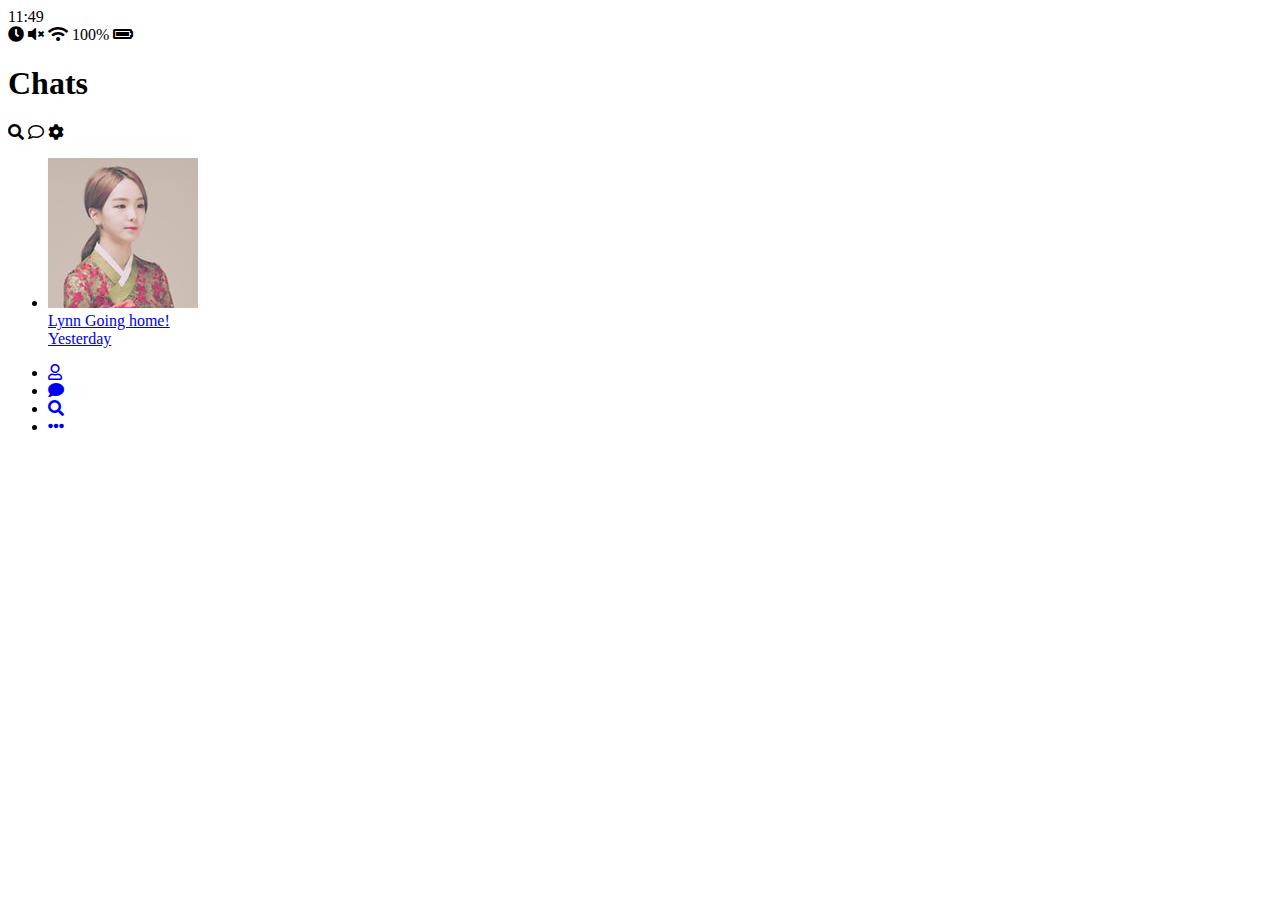
==== index.html @ 91ca387c "Edited HTML" ====
<!DOCTYPE html>
<html lang="en">
  <head>
    <meta charset="UTF-8" />
    <meta name="viewport" content="width=, initial-scale=1.0" />
    <meta http-equiv="X-UA-Compatible" content="ie=edge" />
    <link
      rel="stylesheet"
      href="https://use.fontawesome.com/releases/v5.9.0/css/all.css"
    />
    <title>Chats | Kakao Clone</title>
  </head>
  <body>
    <div class="status-bar">
      <div class="status-bar__colume">
        <span class="status-bar__clock">11:49</span>
      </div>
      <div class="status-bar__colume">
        <i class="fas fa-clock"></i>
        <i class="fas fa-volume-mute"></i>
        <i class="fas fa-wifi"></i>
        <span class="status-bar__battery-level">100%</span>
        <i class="fas fa-battery-full"></i>
      </div>
    </div>
    <header class="header">
      <div class="header__header-column">
        <h1 class="header__title">Chats</h1>
      </div>
      <div class="header__header-column">
        <span class="header__icon">
          <i class="fas fa-search"></i>
        </span>
        <span class="header__icon">
          <i class="far fa-comment"></i>
        </span>
        <span class="header__icon">
          <i class="fas fa-cog"></i>
        </span>
      </div>
    </header>
    <main class="chats">
      <ul class="chats__list">
        <li class="chats__chat chat">
          <a href="chat.html">
            <div class="chat__column">
              <img class="chat__avatar g-avatar" src="images/avatar.jpg" />
              <div class="chat__content">
                <span class="chat__username">
                  Lynn
                </span>
                <span class="chat__preveiw">Going home!</span>
              </div>
            </div>
            <div class="chat__column">
              <span class="chat__timestamp">Yesterday</span>
            </div>
          </a>
        </li>
      </ul>
    </main>
    <nav class="nav">
      <ul class="nav__list">
        <li class="nav__list-item">
          <a href="friends.html" class="nav__list-link">
            <i class="far fa-user"></i>
          </a>
        </li>
        <li class="nav__list-item">
          <a href="index.html" class="nav__list-link">
            <i class="fas fa-comment"></i>
          </a>
        </li>
        <li class="nav__list-item">
          <a href="find.html" class="nav__list-link">
            <i class="fas fa-search"></i>
          </a>
        </li>
        <li class="nav__list-item">
          <a href="more.html" class="nav__list-link">
            <i class="fas fa-ellipsis-h"></i>
          </a>
        </li>
      </ul>
    </nav>
  </body>
</html>
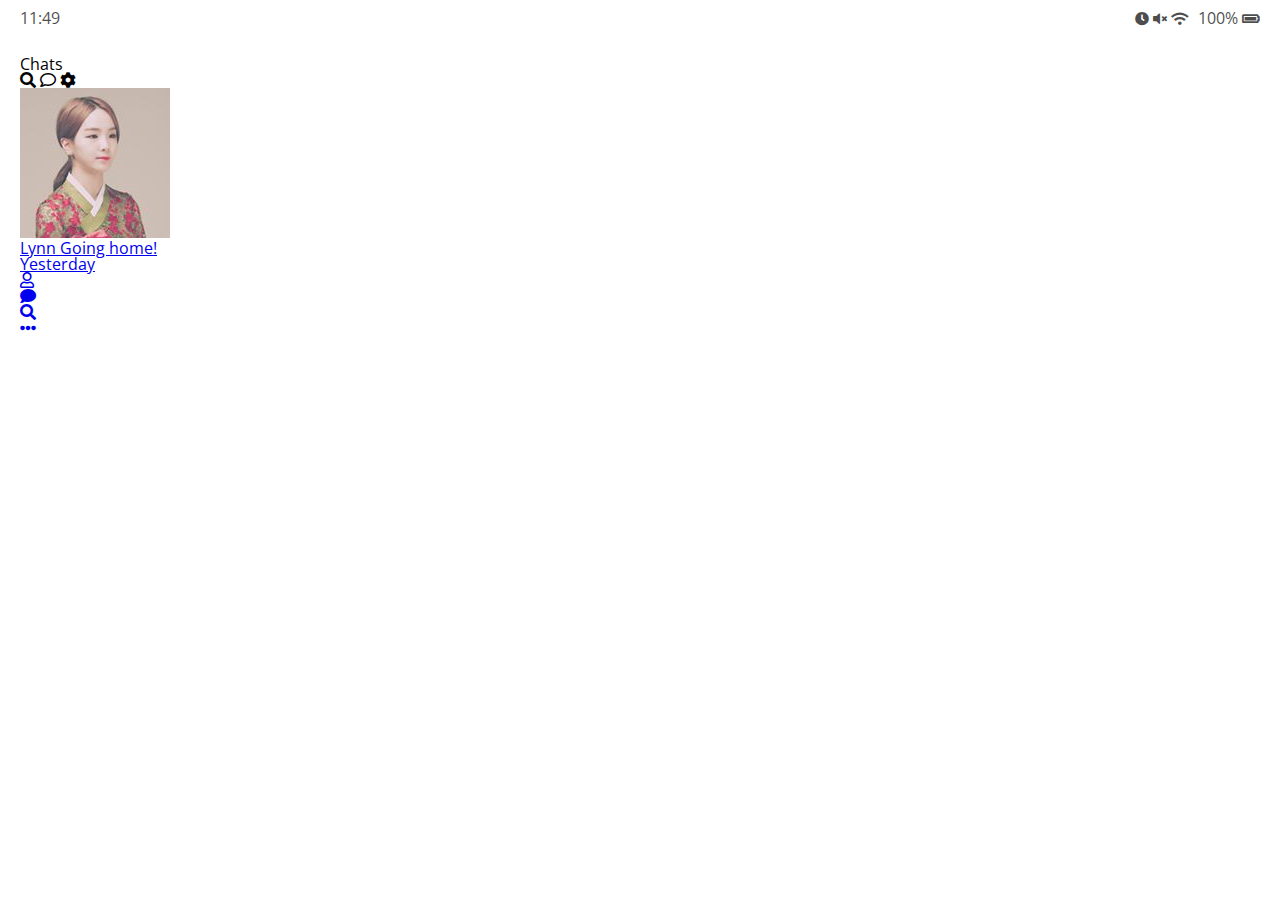
==== commit 65a0d6de: "Edited status-bar" ====
--- a/index.html
+++ b/index.html
@@ -8,6 +8,7 @@
       rel="stylesheet"
       href="https://use.fontawesome.com/releases/v5.9.0/css/all.css"
     />
+    <link rel="stylesheet" href="css/styles.css" />
     <title>Chats | Kakao Clone</title>
   </head>
   <body>
--- a/css/styles.css
+++ b/css/styles.css
@@ -0,0 +1,11 @@
+@import url("https://fonts.googleapis.com/css?family=Open+Sans:400,700&display=swap");
+@import "reset.css";
+@import "status-bar.css";
+
+body {
+  background-color: white;
+  padding: 10px 20px;
+  color: #020202;
+  font-family: "Open sans", -apple-system, BlinkMacSystemFont, "Segoe UI",
+    Roboto, Oxygen, Ubuntu, Cantarell, "Open Sans", "Helvetica Neue", sans-serif;
+}
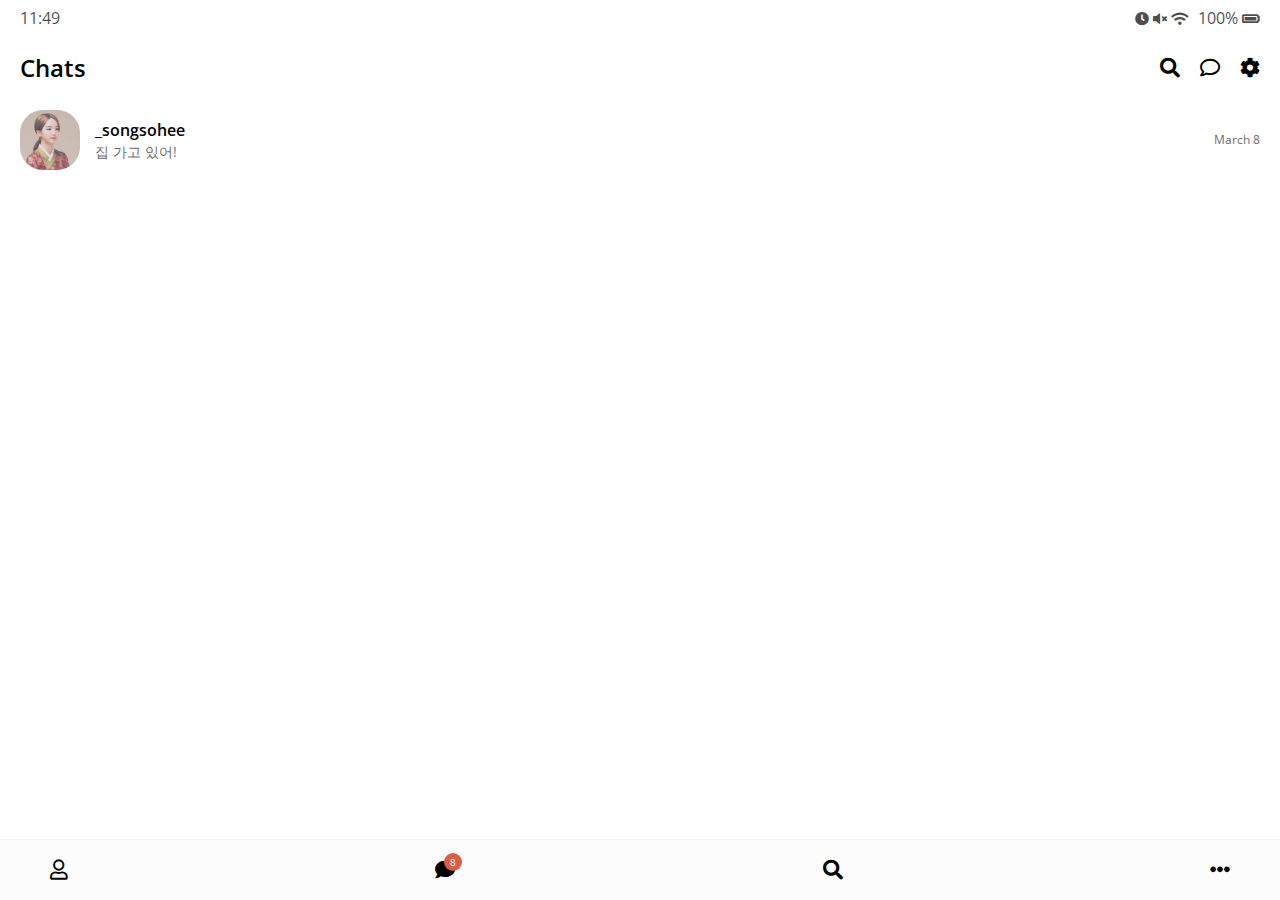
==== commit 4bcdda27: "2019.09.07" ====
--- a/index.html
+++ b/index.html
@@ -13,10 +13,10 @@
   </head>
   <body>
     <div class="status-bar">
-      <div class="status-bar__colume">
+      <div class="status-bar__column">
         <span class="status-bar__clock">11:49</span>
       </div>
-      <div class="status-bar__colume">
+      <div class="status-bar__column">
         <i class="fas fa-clock"></i>
         <i class="fas fa-volume-mute"></i>
         <i class="fas fa-wifi"></i>
@@ -44,18 +44,24 @@
       <ul class="chats__list">
         <li class="chats__chat chat">
           <a href="chat.html">
-            <div class="chat__column">
-              <img class="chat__avatar g-avatar" src="images/avatar.jpg" />
-              <div class="chat__content">
-                <span class="chat__username">
-                  Lynn
-                </span>
-                <span class="chat__preveiw">Going home!</span>
-              </div>
-            </div>
-            <div class="chat__column">
-              <span class="chat__timestamp">Yesterday</span>
-            </div>
+              <div class="chats__chat friend friend--lg">
+                  <div class="friend__column">
+                    <img src="images/avatar.jpg" class="m-avatar friend__avatar" />
+                    <div class="friend__content">
+                      <span class="friend__name">
+                        _songsohee
+                      </span>
+                      <span class="friend__bottom-text">
+                        집 가고 있어!
+                      </span>
+                    </div>
+                  </div>
+                  <div class="friend__column">
+                      <span class="chat__timestamp">
+                        March 8
+                      </span>
+                  </div>
+                </div>
           </a>
         </li>
       </ul>
@@ -69,6 +75,7 @@
         </li>
         <li class="nav__list-item">
           <a href="index.html" class="nav__list-link">
+            <div class="nav__badge">8</div>
             <i class="fas fa-comment"></i>
           </a>
         </li>
--- a/css/styles.css
+++ b/css/styles.css
@@ -1,6 +1,14 @@
-@import url("https://fonts.googleapis.com/css?family=Open+Sans:400,700&display=swap");
+@import url("https://fonts.googleapis.com/css?family=Open+Sans:400,600");
 @import "reset.css";
 @import "status-bar.css";
+@import "header.css";
+@import "nav-bar.css";
+@import "friend.css";
+@import "friends.css";
+
+* {
+  box-sizing: border-box;
+}
 
 body {
   background-color: white;
@@ -8,4 +16,9 @@
   color: #020202;
   font-family: "Open sans", -apple-system, BlinkMacSystemFont, "Segoe UI",
     Roboto, Oxygen, Ubuntu, Cantarell, "Open Sans", "Helvetica Neue", sans-serif;
-}
+  }
+
+a {
+  color: inherit;
+  text-decoration: none;
+}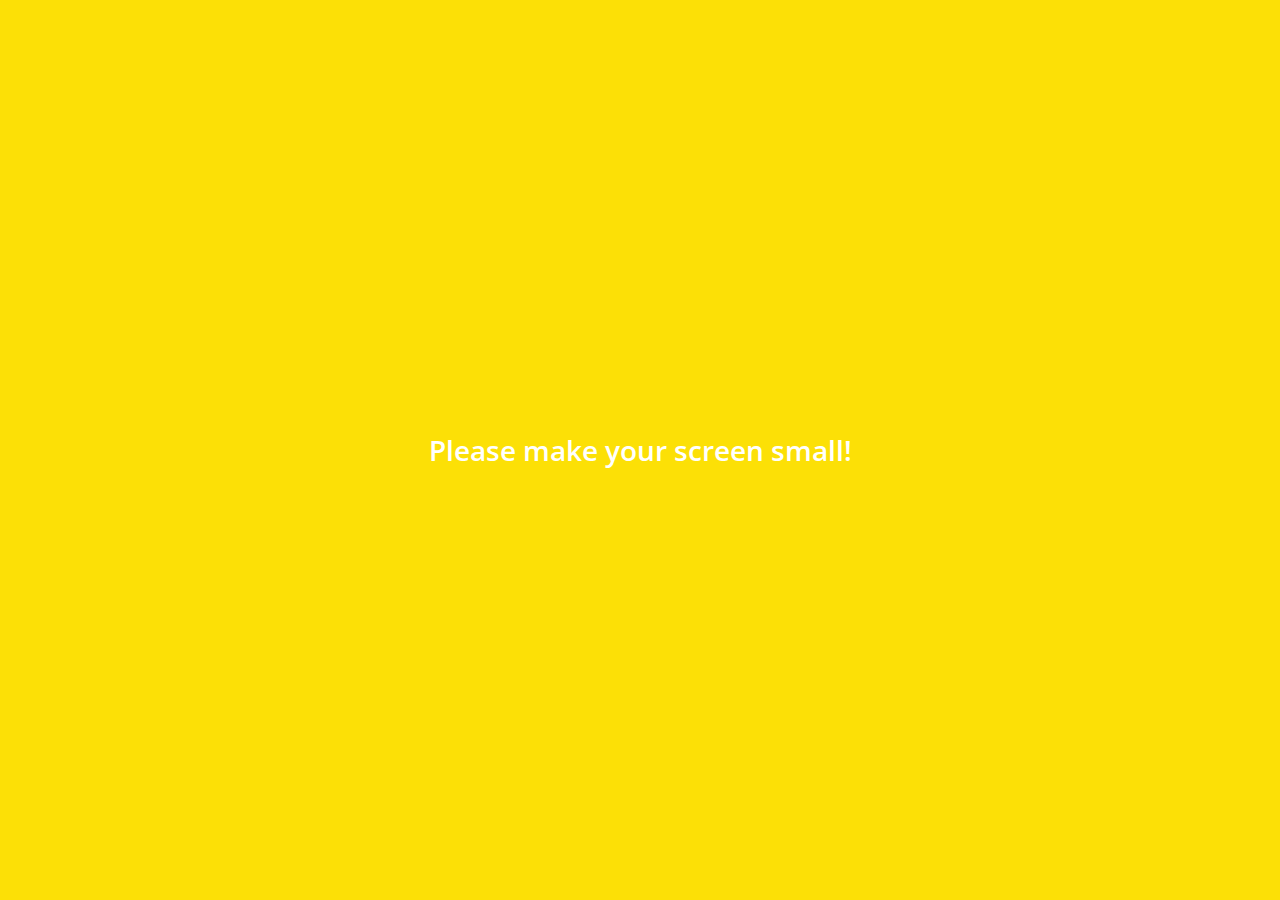
==== commit a4912d7a: "2019.9.8" ====
--- a/index.html
+++ b/index.html
@@ -44,24 +44,24 @@
       <ul class="chats__list">
         <li class="chats__chat chat">
           <a href="chat.html">
-              <div class="chats__chat friend friend--lg">
-                  <div class="friend__column">
-                    <img src="images/avatar.jpg" class="m-avatar friend__avatar" />
-                    <div class="friend__content">
-                      <span class="friend__name">
-                        _songsohee
-                      </span>
-                      <span class="friend__bottom-text">
-                        집 가고 있어!
-                      </span>
-                    </div>
-                  </div>
-                  <div class="friend__column">
-                      <span class="chat__timestamp">
-                        March 8
-                      </span>
-                  </div>
+            <div class="chats__chat friend friend--lg">
+              <div class="friend__column">
+                <img src="images/avatar.jpg" class="m-avatar friend__avatar" />
+                <div class="friend__content">
+                  <span class="friend__name">
+                    _songsohee
+                  </span>
+                  <span class="friend__bottom-text">
+                    집 가고 있어!
+                  </span>
                 </div>
+              </div>
+              <div class="friend__column">
+                <span class="chat__timestamp">
+                  March 8
+                </span>
+              </div>
+            </div>
           </a>
         </li>
       </ul>
@@ -91,5 +91,10 @@
         </li>
       </ul>
     </nav>
+    <div class="bigScreen">
+      <span class="bigScreen__text">
+        Please make your screen small!
+      </span>
+    </div>
   </body>
 </html>
--- a/css/styles.css
+++ b/css/styles.css
@@ -1,10 +1,15 @@
-@import url("https://fonts.googleapis.com/css?family=Open+Sans:400,600");
+@import url("https://fonts.googleapis.com/css?family=Open+Sans:300,400,600");
 @import "reset.css";
 @import "status-bar.css";
 @import "header.css";
 @import "nav-bar.css";
 @import "friend.css";
 @import "friends.css";
+@import "find.css";
+@import "more.css";
+@import "settings.css";
+@import "chat.css";
+@import "mobile.css";
 
 * {
   box-sizing: border-box;
@@ -16,9 +21,24 @@
   color: #020202;
   font-family: "Open sans", -apple-system, BlinkMacSystemFont, "Segoe UI",
     Roboto, Oxygen, Ubuntu, Cantarell, "Open Sans", "Helvetica Neue", sans-serif;
-  }
+}
 
 a {
   color: inherit;
   text-decoration: none;
-}+}
+
+@keyframes fadeIn {
+  from {
+    opacity: 0;
+    transform: translateY(50px);
+  }
+  to {
+    opacity: 1;
+    transform: none;
+  }
+}
+
+main {
+  animation: fadeIn 0.5s ease-in-out;
+}
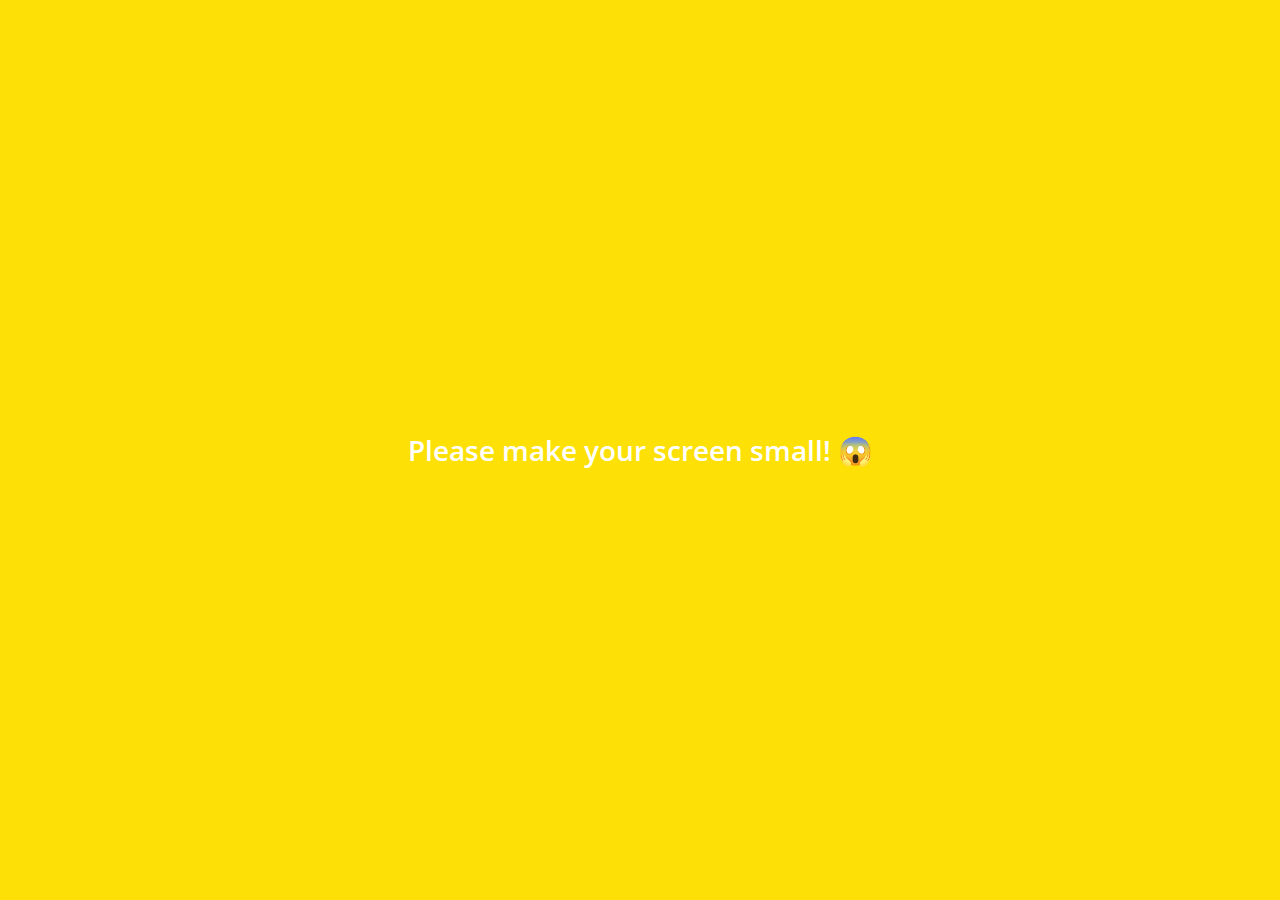
==== commit 2c778b68: "Edited Emoge" ====
--- a/index.html
+++ b/index.html
@@ -93,7 +93,7 @@
     </nav>
     <div class="bigScreen">
       <span class="bigScreen__text">
-        Please make your screen small!
+        Please make your screen small! 😱
       </span>
     </div>
   </body>
